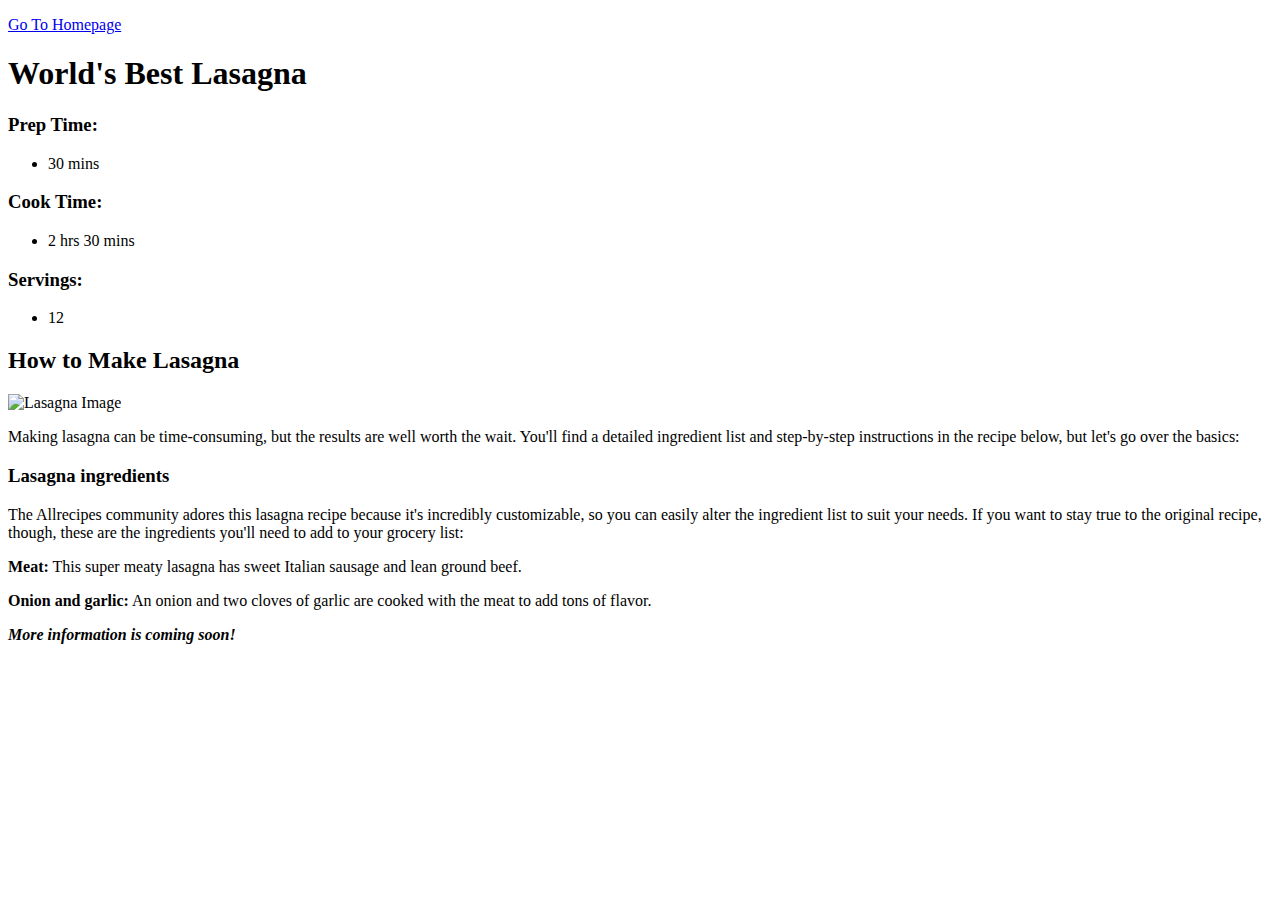
==== recipes/lasagna.html @ b8df9f92 "add recipes folder and Lasagna recipe" ====
<!DOCTYPE html>
<html lang="en">
<head>
    <meta charset="UTF-8">
    <meta http-equiv="X-UA-Compatible" content="IE=edge">
    <meta name="viewport" content="width=device-width, initial-scale=1.0">
    <title>Lasagna</title>
</head>
<body>
    <p><a href="../index.html">Go To Homepage</a></p>
    <h1>World's Best Lasagna</h1>
    <p>
        <h3>Prep Time:</h3>
        <ul>
            <li>30 mins</li>
        </ul>
        <h3>Cook Time:</h3>
        <ul>
            <li>2 hrs 30 mins</li>
        </ul>
        <h3>Servings:</h3>
        <ul>
            <li>12</li>
        </ul>
    </p>

    <p>
       <h2>How to Make Lasagna</h2>
       <img src="https://www.allrecipes.com/thmb/MkKfYU4oim55CLp39DDuNMuyThA=/750x0/filters:no_upscale():max_bytes(150000):strip_icc():format(webp)/23600-worlds-best-lasagna-armag-4x3-1-b24f9ad518d74090bf197828492c64a6.jpg" alt="Lasagna Image">
       <p>Making lasagna can be time-consuming, but the results are well worth the wait. You'll find a detailed ingredient list and step-by-step instructions in the recipe below, but let's go over the basics:</p>
       
       <h3>Lasagna ingredients</h3>
       <p>The Allrecipes community adores this lasagna recipe because it's incredibly customizable, so you can easily alter the ingredient list to suit your needs. If you want to stay true to the original recipe, though, these are the ingredients you'll need to add to your grocery list:</p>
       <p><li><b>Meat:</b> This super meaty lasagna has sweet Italian sausage and lean ground beef.</li></p>
       <p><li><b>Onion and garlic:</b> An onion and two cloves of garlic are cooked with the meat to add tons of flavor.</li></p>
    </p>

    <p><em><strong>More information is coming soon!</strong></em></p>
</body>
</html>
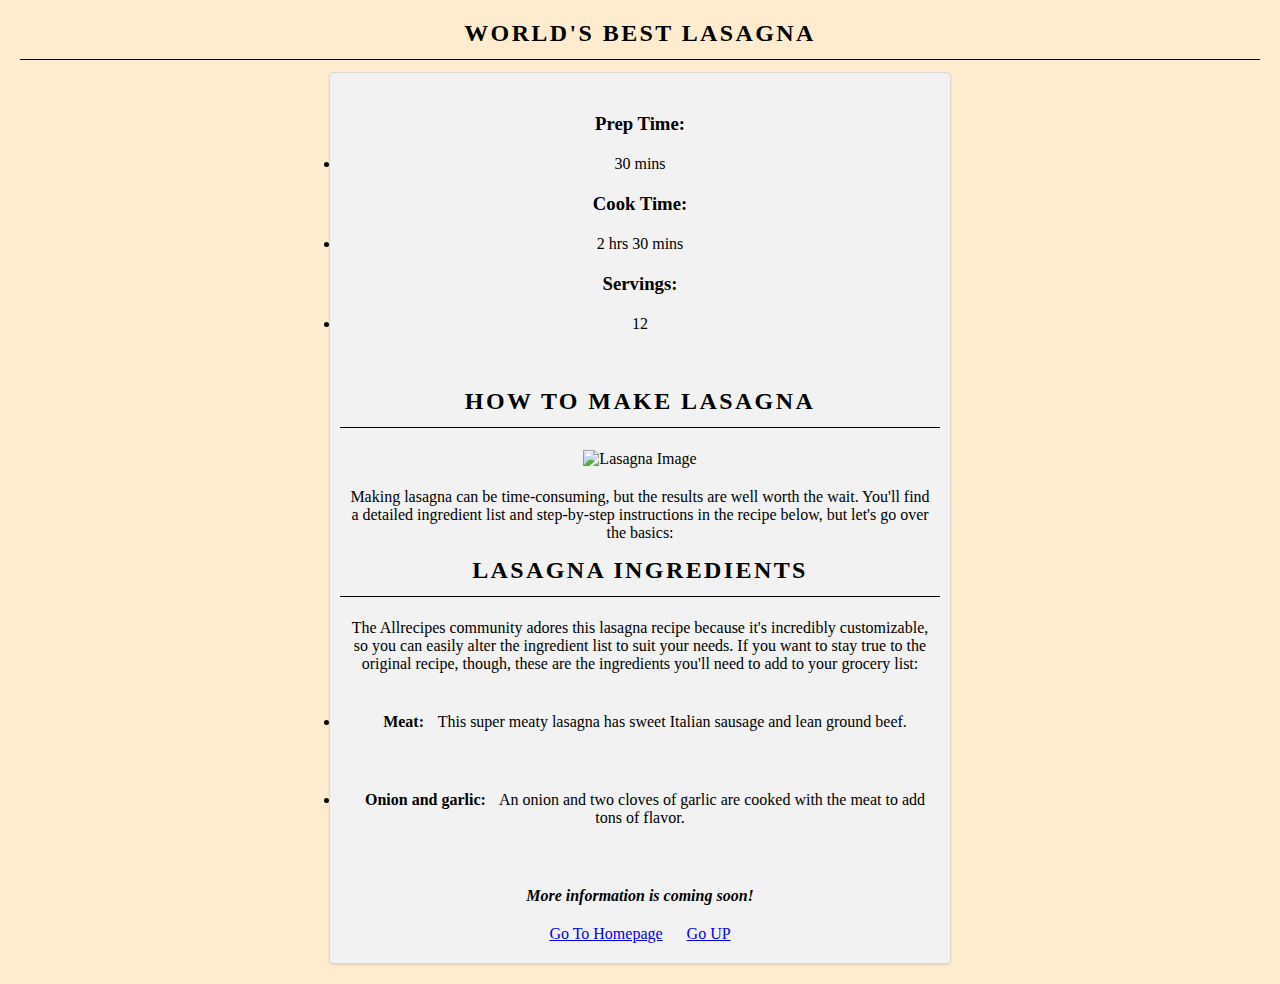
==== commit e5430089: "add book png and css files edit index and lasagna page to match with style" ====
--- a/recipes/lasagna.html
+++ b/recipes/lasagna.html
@@ -5,36 +5,43 @@
     <meta http-equiv="X-UA-Compatible" content="IE=edge">
     <meta name="viewport" content="width=device-width, initial-scale=1.0">
     <title>Lasagna</title>
+    <link rel="stylesheet" href="recipeStyle.css">
 </head>
 <body>
-    <p><a href="../index.html">Go To Homepage</a></p>
     <h1>World's Best Lasagna</h1>
-    <p>
-        <h3>Prep Time:</h3>
-        <ul>
-            <li>30 mins</li>
-        </ul>
-        <h3>Cook Time:</h3>
-        <ul>
-            <li>2 hrs 30 mins</li>
-        </ul>
-        <h3>Servings:</h3>
-        <ul>
-            <li>12</li>
-        </ul>
-    </p>
+    <div class="mainDiv">
+        <p>
+            <h3>Prep Time:</h3>
+            
+                <li>30 mins</li>
+            
+            <h3>Cook Time:</h3>
+            
+                <li>2 hrs 30 mins</li>
+            
+            <h3>Servings:</h3>
+            
+                <li>12</li>
+            
+        </p>
+    
+        <p>
+           <h2>How to Make Lasagna</h2>
+           <img class="lasagna" src="https://www.allrecipes.com/thmb/MkKfYU4oim55CLp39DDuNMuyThA=/750x0/filters:no_upscale():max_bytes(150000):strip_icc():format(webp)/23600-worlds-best-lasagna-armag-4x3-1-b24f9ad518d74090bf197828492c64a6.jpg" alt="Lasagna Image">
+           <p>Making lasagna can be time-consuming, but the results are well worth the wait. You'll find a detailed ingredient list and step-by-step instructions in the recipe below, but let's go over the basics:</p>
+           
+           <h2>Lasagna ingredients</h2>
+           <p>The Allrecipes community adores this lasagna recipe because it's incredibly customizable, so you can easily alter the ingredient list to suit your needs. If you want to stay true to the original recipe, though, these are the ingredients you'll need to add to your grocery list:</p>
+           <p><li><b>Meat:</b> This super meaty lasagna has sweet Italian sausage and lean ground beef.</li></p>
+           <p><li><b>Onion and garlic:</b> An onion and two cloves of garlic are cooked with the meat to add tons of flavor.</li></p>
+        </p>
+    
+        <p><em><strong>More information is coming soon!</strong></em></p>
+    
+    
+        <p><a href="../index.html">Go To Homepage</a> <a href="#">Go UP</a></p>
 
-    <p>
-       <h2>How to Make Lasagna</h2>
-       <img src="https://www.allrecipes.com/thmb/MkKfYU4oim55CLp39DDuNMuyThA=/750x0/filters:no_upscale():max_bytes(150000):strip_icc():format(webp)/23600-worlds-best-lasagna-armag-4x3-1-b24f9ad518d74090bf197828492c64a6.jpg" alt="Lasagna Image">
-       <p>Making lasagna can be time-consuming, but the results are well worth the wait. You'll find a detailed ingredient list and step-by-step instructions in the recipe below, but let's go over the basics:</p>
-       
-       <h3>Lasagna ingredients</h3>
-       <p>The Allrecipes community adores this lasagna recipe because it's incredibly customizable, so you can easily alter the ingredient list to suit your needs. If you want to stay true to the original recipe, though, these are the ingredients you'll need to add to your grocery list:</p>
-       <p><li><b>Meat:</b> This super meaty lasagna has sweet Italian sausage and lean ground beef.</li></p>
-       <p><li><b>Onion and garlic:</b> An onion and two cloves of garlic are cooked with the meat to add tons of flavor.</li></p>
-    </p>
-
-    <p><em><strong>More information is coming soon!</strong></em></p>
+    </div>
+    
 </body>
 </html>--- a/recipes/recipeStyle.css
+++ b/recipes/recipeStyle.css
@@ -0,0 +1,53 @@
+.mainDiv {
+    background-color: #f2f2f2;
+    border: 1px solid #d9d9d9;
+    border-radius: 5px;
+    box-shadow: 0 1px 2px rgba(0, 0, 0, 0.1);
+    margin: 0 auto;
+    padding: 10px;
+    width: 600px;
+}
+h1 {
+    font-size: 1.5em;
+    font-weight: bold;
+    color: #000;
+    margin: 0;
+    padding: 0;
+    text-align: center;
+    text-transform: uppercase;
+    letter-spacing: 0.1em;
+    border-bottom: 1px solid #000;
+    padding-bottom: 0.5em;
+    margin-bottom: 0.5em;
+}
+
+html {
+    background-color: blanchedalmond;
+}
+
+.lasagna{
+        width: auto;
+        height: 300px;
+    
+}
+
+* {
+    margin: auto;
+    padding: 10px;  
+    text-align: center;
+}
+
+h2 {
+    font-size: 1.5em;
+    font-weight: bold;
+    color: #000;
+    margin: 0;
+    padding: 0;
+    text-align: center;
+    text-transform: uppercase;
+    letter-spacing: 0.1em;
+    border-bottom: 1px solid #000;
+    padding-bottom: 0.5em;
+    margin-bottom: 0.5em;
+    margin-top: 5px;
+}
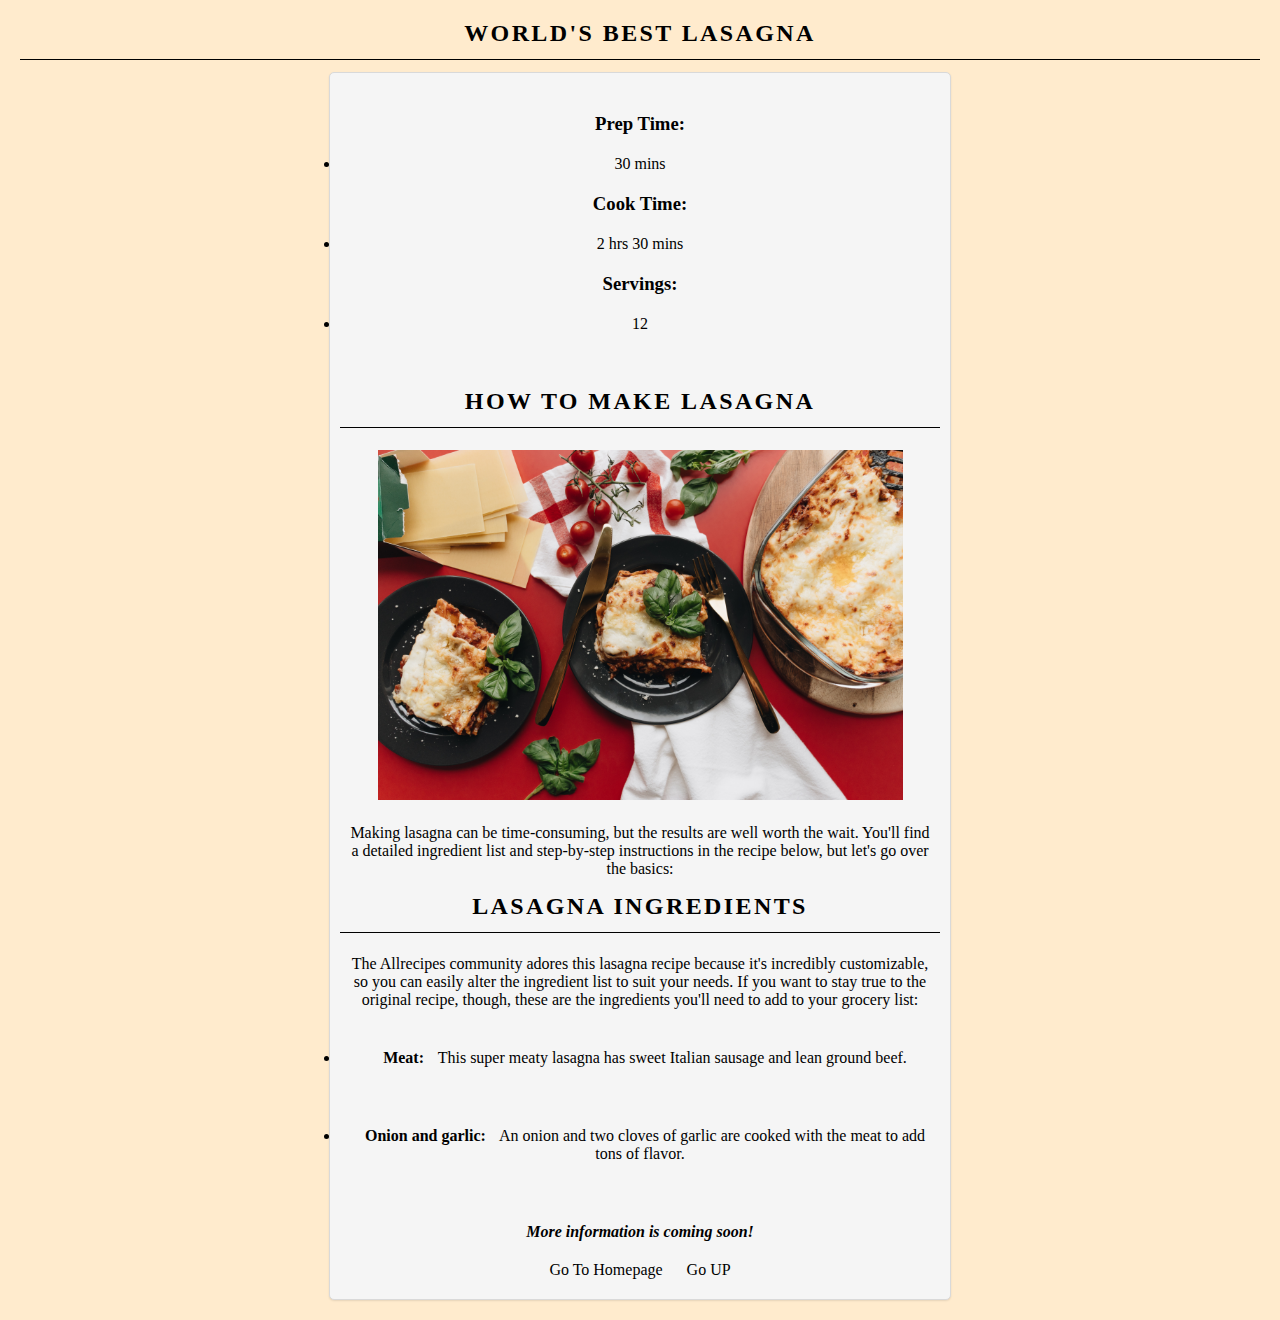
==== commit 049721ea: "add images" ====
--- a/recipes/lasagna.html
+++ b/recipes/lasagna.html
@@ -5,7 +5,7 @@
     <meta http-equiv="X-UA-Compatible" content="IE=edge">
     <meta name="viewport" content="width=device-width, initial-scale=1.0">
     <title>Lasagna</title>
-    <link rel="stylesheet" href="recipeStyle.css">
+    <link rel="stylesheet" href="lasagna.css">
 </head>
 <body>
     <h1>World's Best Lasagna</h1>
@@ -27,7 +27,7 @@
     
         <p>
            <h2>How to Make Lasagna</h2>
-           <img class="lasagna" src="https://www.allrecipes.com/thmb/MkKfYU4oim55CLp39DDuNMuyThA=/750x0/filters:no_upscale():max_bytes(150000):strip_icc():format(webp)/23600-worlds-best-lasagna-armag-4x3-1-b24f9ad518d74090bf197828492c64a6.jpg" alt="Lasagna Image">
+           <img class="lasagna" src="../images/lasagna.jpg"Lasagna Image">
            <p>Making lasagna can be time-consuming, but the results are well worth the wait. You'll find a detailed ingredient list and step-by-step instructions in the recipe below, but let's go over the basics:</p>
            
            <h2>Lasagna ingredients</h2>
--- a/recipes/lasagna.css
+++ b/recipes/lasagna.css
@@ -0,0 +1,76 @@
+.mainDiv {
+    background-color: whitesmoke;
+    border: 1px solid #d9d9d9;
+    border-radius: 5px;
+    box-shadow: 0 1px 2px rgba(0, 0, 0, 0.1);
+    margin: 0 auto;
+    padding: 10px;
+    width: 600px;
+}
+
+a {
+    text-decoration: none;
+    color: black;
+}
+
+a:hover {
+    color: rgb(185, 98, 17);
+}
+
+
+h1 {
+    font-size: 1.5em;
+    font-weight: bold;
+    color: #000;
+    margin: 0;
+    padding: 0;
+    text-align: center;
+    text-transform: uppercase;
+    letter-spacing: 0.1em;
+    border-bottom: 1px solid #000;
+    padding-bottom: 0.5em;
+    margin-bottom: 0.5em;
+}
+
+html {
+    background-color: blanchedalmond;
+}
+
+.lasagna{
+        width: auto;
+        height: 350px;
+    
+}
+
+* {
+    margin: auto;
+    padding: 10px;  
+    text-align: center;
+}
+
+h2 {
+    font-size: 1.5em;
+    font-weight: bold;
+    color: #000;
+    margin: 0;
+    padding: 0;
+    text-align: center;
+    text-transform: uppercase;
+    letter-spacing: 0.1em;
+    border-bottom: 1px solid #000;
+    padding-bottom: 0.5em;
+    margin-bottom: 0.5em;
+    margin-top: 5px;
+}
+
+@media only screen 
+and (min-device-width : 320px) 
+and (max-device-width : 480px) {
+    .mainDiv {
+        width: 95%;
+    }
+    .lasagna{
+        width: 90%;
+        height: auto;
+    }
+}
